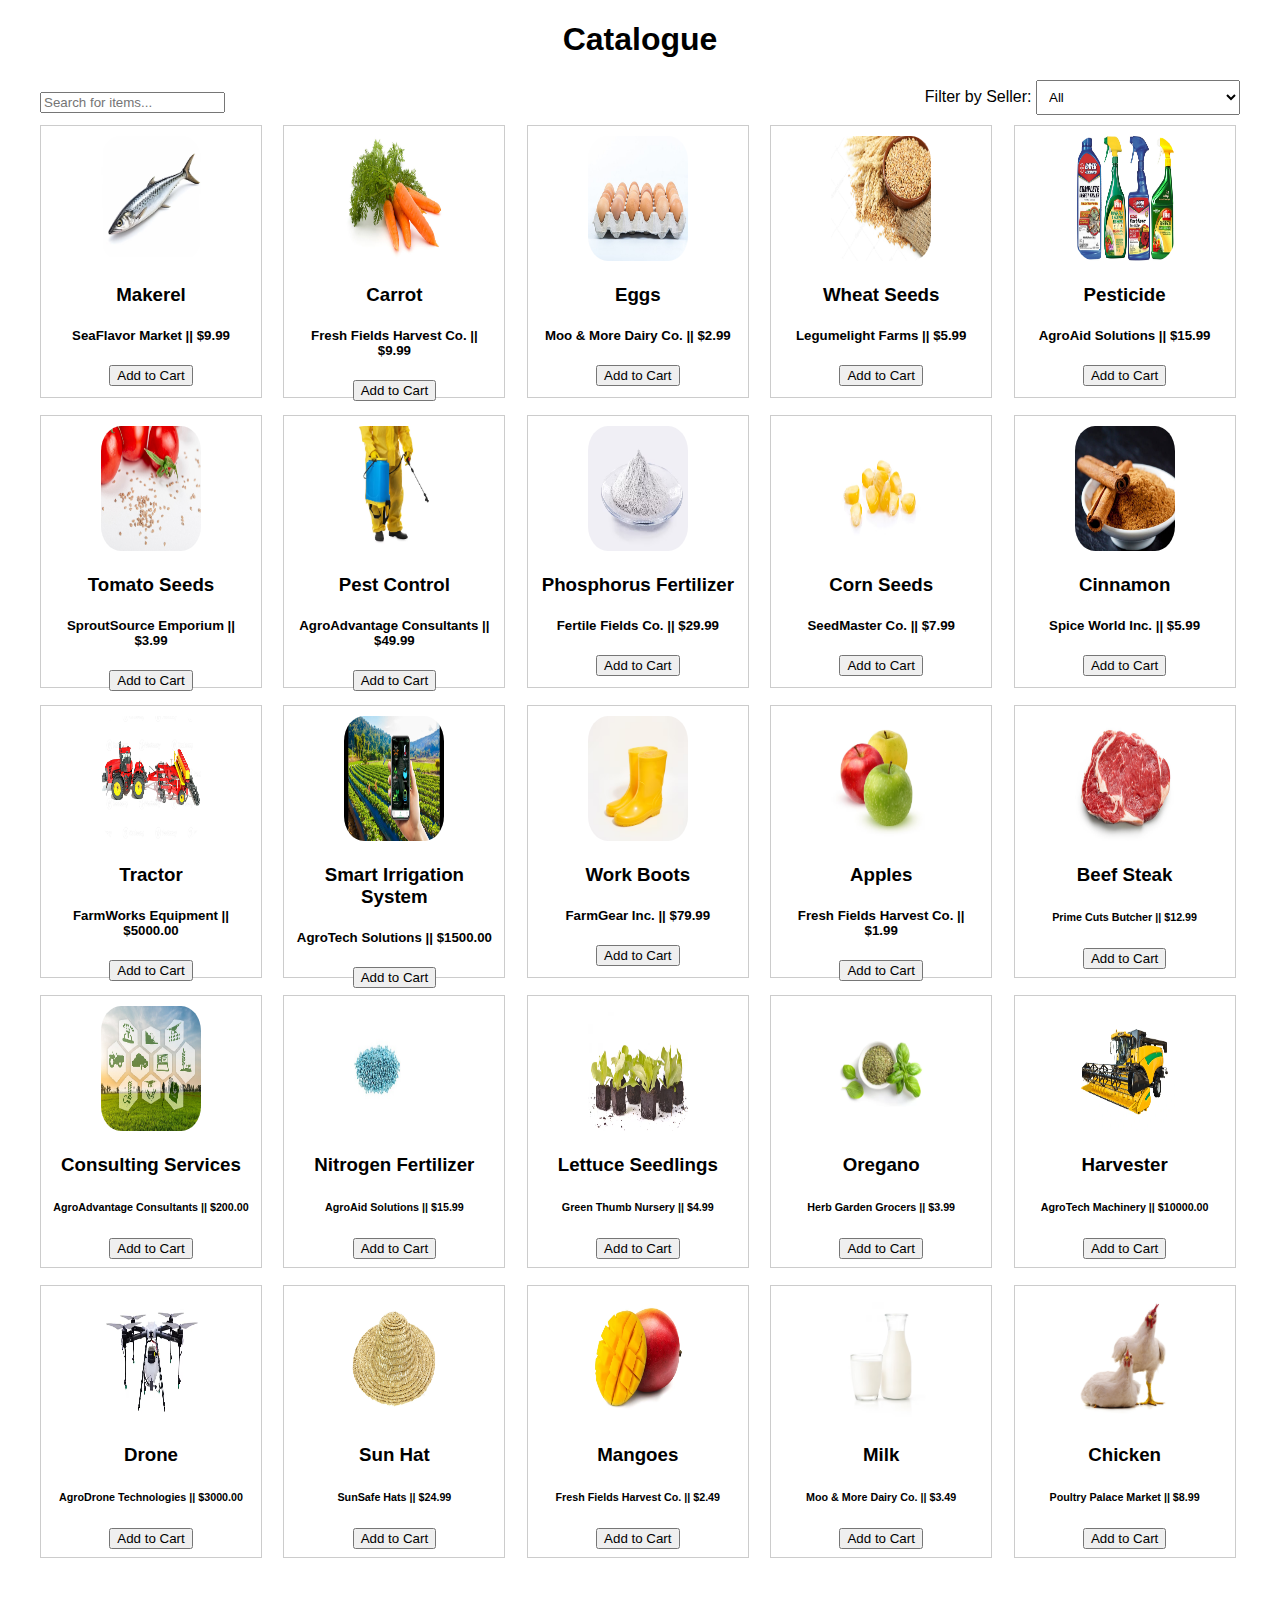
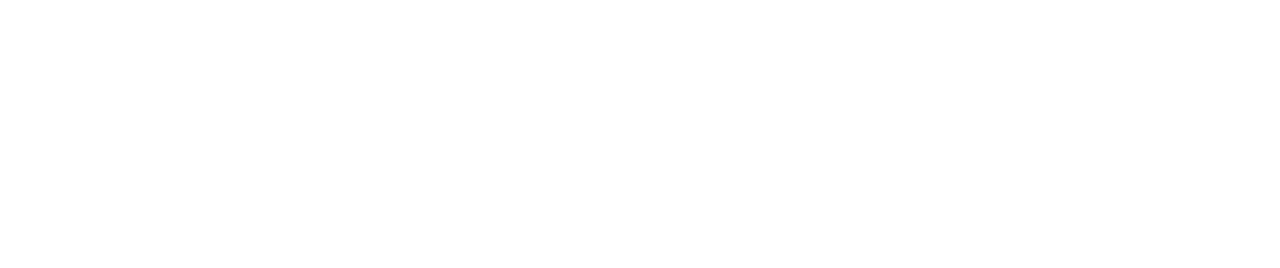
==== catalogue.html @ 93acbcc5 "created new catalog, css and js" ====
<!DOCTYPE html>
<html lang="en">
<head>
<meta charset="UTF-8">
<meta name="viewport" content="width=device-width, initial-scale=1.0">
<title>Product Catalog</title>
<link rel="stylesheet" href="catalogue.css">
<link rel="stylesheet" href="https://cdnjs.cloudflare.com/ajax/libs/font-awesome/6.5.1/css/all.min.css" integrity="sha512-DTOQO9RWCH3ppGqcWaEA1BIZOC6xxalwEsw9c2QQeAIftl+Vegovlnee1c9QX4TctnWMn13TZye+giMm8e2LwA==" crossorigin="anonymous" referrerpolicy="no-referrer" />
</head>
<body>

<div class="container">
  <center><h1>Catalogue</h1></center>
  
  <div class="search-filter-divs">
    <div>
      <input type="text" id="searchInput" onkeyup="searchItems()" placeholder="Search for items...">
    </div>
  
    <div class="filter">
      <label for="seller">Filter by Seller:</label>
      <!-- <select id="category"> -->
        <select id="seller" onchange="filterItems()">
          <option value="all">All</option>
          <option value="SeaFlavor Market">SeaFlavor Market</option>
          <option value="Fresh Fields Harvest Co.">Fresh Fields Harvest Co.</option>
          <option value="Moo & More Dairy Co.">Moo & More Dairy Co.</option>
          <option value="Herb Garden Grocery">Herb Garden Grocery</option>
          <option value="Legumelight Farms">Legumelight Farms</option>
          <option value="Poultry Palace Market">Poultry Palace Market</option>
          <option value="AgroAid Solutions">AgroAid Solutions</option>
          <option value="SproutSource Emporium">SproutSource Emporium</option>
          <option value="FarmWorks Equipment">FarmWorks Equipment</option>
          <option value="AgroAdvantage Consultants">AgroAdvantage Consultants</option>
      </select>
    </div>

    
  </div>
  
  
  <div id="items" class="catalog">
    <div class="catalog-grid" id=""catalogGrid>

      <div class="catalog-item">
        <img src="assets/topaz_agro_jennifer/Catalogue/mackerel-fish-white-background_1011712-30.avif" alt="makerel-fish">
        <h3>Makerel</h3>
        <h5>SeaFlavor Market || $9.99 </h5>
        <!-- <button onclick="addToCart('Makerel', 'SeaFlavor Market', 9.99)">Add to Cart</button> -->
          <div><button type="submit" className="btn"> <i class="fa-solid fa-cart-plus"></i>Add to Cart</button></div>
        </div>

      <div class="catalog-item">
        <img src="assets/topaz_agro_jennifer/Catalogue/carrot.jpg" alt="carrot">
        <h3>Carrot</h3>
        <h5>Fresh Fields Harvest Co. || $9.99</h5>
        <div><button type="submit" className="btn"> <i class="fa-solid fa-cart-plus"></i>Add to Cart</button></div>
      </div>

      <div class="catalog-item">
        <img src="assets/topaz_agro_jennifer/Catalogue/egg-crate-white-background_44074-2251.jpg" alt="eggs">
        <h3>Eggs</h3>
        <h5>Moo & More Dairy Co. || $2.99</h5>
        <div><button type="submit" className="btn"> <i class="fa-solid fa-cart-plus"></i>Add to Cart</button></div>
      </div>

      <div class="catalog-item">
        <img src="assets/topaz_agro_jennifer/Catalogue/wheat seeds.jpg" alt="wheat seeds">
        <h3>Wheat Seeds</h3>
        <h5>Legumelight Farms || $5.99</h5>
        <div><button type="submit" className="btn"> <i class="fa-solid fa-cart-plus"></i>Add to Cart</button></div>
      </div>

      <div class="catalog-item">
        <img src="assets/topaz_agro_jennifer/Catalogue/pesticides.jpg" alt="pesticide">
        <h3>Pesticide</h3>
        <h5>AgroAid Solutions || $15.99</h5>
        <div><button type="submit" className="btn"> <i class="fa-solid fa-cart-plus"></i>Add to Cart</button></div>
      </div>

      <div class="catalog-item">
        <img src="assets/topaz_agro_jennifer/Catalogue/tomato seeds.jpg" alt="tomato seeds">
        <h3>Tomato Seeds</h3>
        <h5>SproutSource Emporium || $3.99</h5>
        <div><button type="submit" className="btn"> <i class="fa-solid fa-cart-plus"></i>Add to Cart</button></div>
      </div>

<div class="catalog-item">
    <img src="assets/topaz_agro_jennifer/Catalogue/pest control.avif" alt="pest control">
    <h3>Pest Control</h3>
    <h5>AgroAdvantage Consultants || $49.99</h5>
    <div><button type="submit" className="btn"> <i class="fa-solid fa-cart-plus"></i>Add to Cart</button></div>
</div>

<div class="catalog-item">
    <img src="assets/topaz_agro_jennifer/Catalogue/phosphate fertilizer.avif" alt="phosphorus fertilizer">
    <h3>Phosphorus Fertilizer</h3>
    <h5>Fertile Fields Co. || $29.99</h5>
    <div><button type="submit" className="btn"> <i class="fa-solid fa-cart-plus"></i>Add to Cart</button></div>
</div>

<div class="catalog-item">
    <img src="assets/topaz_agro_jennifer/Catalogue/yellow-corn-seeds.avif" alt="corn seeds">
    <h3>Corn Seeds</h3>
    <h5>SeedMaster Co. || $7.99</h5>
    <div><button type="submit" className="btn"> <i class="fa-solid fa-cart-plus"></i>Add to Cart</button></div>
</div>

<div class="catalog-item">
    <img src="assets/topaz_agro_jennifer/Catalogue/cinammon.jpg" alt="cinnamon">
    <h3>Cinnamon</h3>
    <h5>Spice World Inc. || $5.99</h5>
    <div><button type="submit" className="btn"> <i class="fa-solid fa-cart-plus"></i>Add to Cart</button></div>
</div>

<div class="catalog-item">
    <img src="assets/topaz_agro_jennifer/Catalogue/farm-tractor.jpg" alt="tractor">
    <h3>Tractor</h3>
    <h5>FarmWorks Equipment || $5000.00</h5>
    <div><button type="submit" className="btn"> <i class="fa-solid fa-cart-plus"></i>Add to Cart</button></div>
</div>

<div class="catalog-item">
    <img src="assets/topaz_agro_jennifer/Catalogue/smart irrigation system.jpg" alt="smart irrigation system">
    <h3>Smart Irrigation System</h3>
    <h5>AgroTech Solutions || $1500.00</h5>
    <div><button type="submit" className="btn"> <i class="fa-solid fa-cart-plus"></i>Add to Cart</button></div>
</div>

<div class="catalog-item">
    <img src="assets/topaz_agro_jennifer/Catalogue/work boots.avif" alt="work boots">
    <h3>Work Boots</h3>
    <h5>FarmGear Inc. || $79.99</h5>
    <div><button type="submit" className="btn"> <i class="fa-solid fa-cart-plus"></i>Add to Cart</button></div>
</div>

<div class="catalog-item">
    <img src="assets/topaz_agro_jennifer/Catalogue/apples.avif" alt="apples">
    <h3>Apples</h3>
    <h5>Fresh Fields Harvest Co. || $1.99</h5>
    <div><button type="submit" className="btn"> <i class="fa-solid fa-cart-plus"></i>Add to Cart</button></div>
</div>

<div class="catalog-item">
    <img src="assets/topaz_agro_jennifer/Catalogue/beef steak.jpg" alt="beef steak">
    <h3>Beef Steak</h3>
    <h6>Prime Cuts Butcher || $12.99</h6>
    <div><button type="submit" className="btn"> <i class="fa-solid fa-cart-plus"></i>Add to Cart</button></div>
</div>

<!-- Additional catalog-items -->
<div class="catalog-item">
    <img src="assets/topaz_agro_jennifer/Catalogue/consulting services.jpg" alt="consulting services">
    <h3>Consulting Services</h3>
    <h6>AgroAdvantage Consultants || $200.00</h6>
    <div><button type="submit" className="btn"> <i class="fa-solid fa-cart-plus"></i>Add to Cart</button></div>
</div>

<div class="catalog-item">
    <img src="assets/topaz_agro_jennifer/Catalogue/nitrogen fertilizer.jpg" alt="nitrogen fertilizer">
    <h3>Nitrogen Fertilizer</h3>
    <h6>AgroAid Solutions || $15.99</h6>
    <div><button type="submit" className="btn"> <i class="fa-solid fa-cart-plus"></i>Add to Cart</button></div>
</div>

<div class="catalog-item">
    <img src="assets/topaz_agro_jennifer/Catalogue/lettuce-seedlings.avif" alt="lettuce seedlings">
    <h3>Lettuce Seedlings</h3>
    <h6>Green Thumb Nursery || $4.99</h6>
    <div><button type="submit" className="btn"> <i class="fa-solid fa-cart-plus"></i>Add to Cart</button></div>
</div>

<div class="catalog-item">
    <img src="assets/topaz_agro_jennifer/Catalogue/oregano.webp" alt="oregano">
    <h3>Oregano</h3>
    <h6>Herb Garden Grocers || $3.99</h6>
    <div><button type="submit" className="btn"> <i class="fa-solid fa-cart-plus"></i>Add to Cart</button></div>
</div>

<div class="catalog-item">
    <img src="assets/topaz_agro_jennifer/Catalogue/harvester.webp" alt="harvester">
    <h3>Harvester</h3>
    <h6>AgroTech Machinery || $10000.00</h6>
    <div><button type="submit" className="btn"> <i class="fa-solid fa-cart-plus"></i>Add to Cart</button></div>
</div>

<div class="catalog-item">
    <img src="assets/topaz_agro_jennifer/Catalogue/drone.avif" alt="drone">
    <h3>Drone</h3>
    <h6>AgroDrone Technologies || $3000.00</h6>
    <div><button type="submit" className="btn"> <i class="fa-solid fa-cart-plus"></i>Add to Cart</button></div>
</div>

<div class="catalog-item">
    <img src="assets/topaz_agro_jennifer/Catalogue/sun hat.jpg" alt="sun hat">
    <h3>Sun Hat</h3>
    <h6>SunSafe Hats || $24.99</h6>
    <div><button type="submit" className="btn"> <i class="fa-solid fa-cart-plus"></i>Add to Cart</button></div>
</div>

<div class="catalog-item">
    <img src="assets/topaz_agro_jennifer/Catalogue/mango.avif" alt="mangoes">
    <h3>Mangoes</h3>
    <h6>Fresh Fields Harvest Co. || $2.49</h6>
    <div><button type="submit" className="btn"> <i class="fa-solid fa-cart-plus"></i>Add to Cart</button></div>
</div>

<div class="catalog-item">
    <img src="assets/topaz_agro_jennifer/Catalogue/milk.avif" alt="milk">
    <h3>Milk</h3>
    <h6>Moo & More Dairy Co. || $3.49</h6>
    <div><button type="submit" className="btn"> <i class="fa-solid fa-cart-plus"></i>Add to Cart</button></div>
</div>

<div class="catalog-item">
    <img src="assets/topaz_agro_jennifer/Catalogue/chicken.jpg" alt="chicken">
    <h3>Chicken</h3>
    <h6>Poultry Palace Market || $8.99</h6>
    <div><button type="submit" className="btn"> <i class="fa-solid fa-cart-plus"></i>Add to Cart</button></div>
</div>

  </div>
</div>

<script src="main.js"></script>
</body>
</html>
---- catalogue.css ----
/* CATALOGUE PAGE */
body {
    font-family: Arial, sans-serif;
    margin: 0;
    padding: 0;
  }
  
  .container {
    margin: 20px auto;
    padding: 0 40px;
  }
  
  h1 {
    text-align: center;
  }
  
  .filter {
    margin-bottom: 10px;
  }
  
  .filter select {
    padding: 8px;
  }
  
  .search-filter-divs{
    display: flex;
    justify-content: space-between;
    align-items: center;
}

  .catalog {
    /* display: grid; */
    grid-template-columns: repeat(auto-fill, minmax(200px, 1fr));
    grid-gap: 20px;
  }
  
  .items {
    border: 1px solid #ccc;
    padding: 10px;
  }

  .catalog-grid {
    display: grid;
    grid-template-columns: repeat(5, 1fr);
    grid-template-rows: repeat(6, 1fr);
    grid-column-gap: 17px;
    grid-row-gap: 17px;
    justify-content: center;
    }
  
  .catalog-item {
    width: 200px;
    /* margin: 10px; */
    padding: 10px;
    border: 1px solid #ccc;
    text-align: center;
  }
  
  .catalog-item img {
    size: 50%;
    border-radius: 20%;
    height: 50%;
    width: 50%;
  }

  /* Style the button container */
div {
  text-align: center;
}

/* Style the button */
.btn {
  background-color: #4CAF50; /* Green */
  border: none;
  color: white;
  padding: 10px 20px;
  text-align: center;
  text-decoration: none;
  display: inline-block;
  font-size: 16px;
  margin: 4px 2px;
  cursor: pointer;
  border-radius: 5px;
}

/* Hover effect */
.btn:hover {
  background-color: #45a049;
}

/* Style the cart icon */
/* .fa-cart-plus {
  margin-right: 5px;
} */
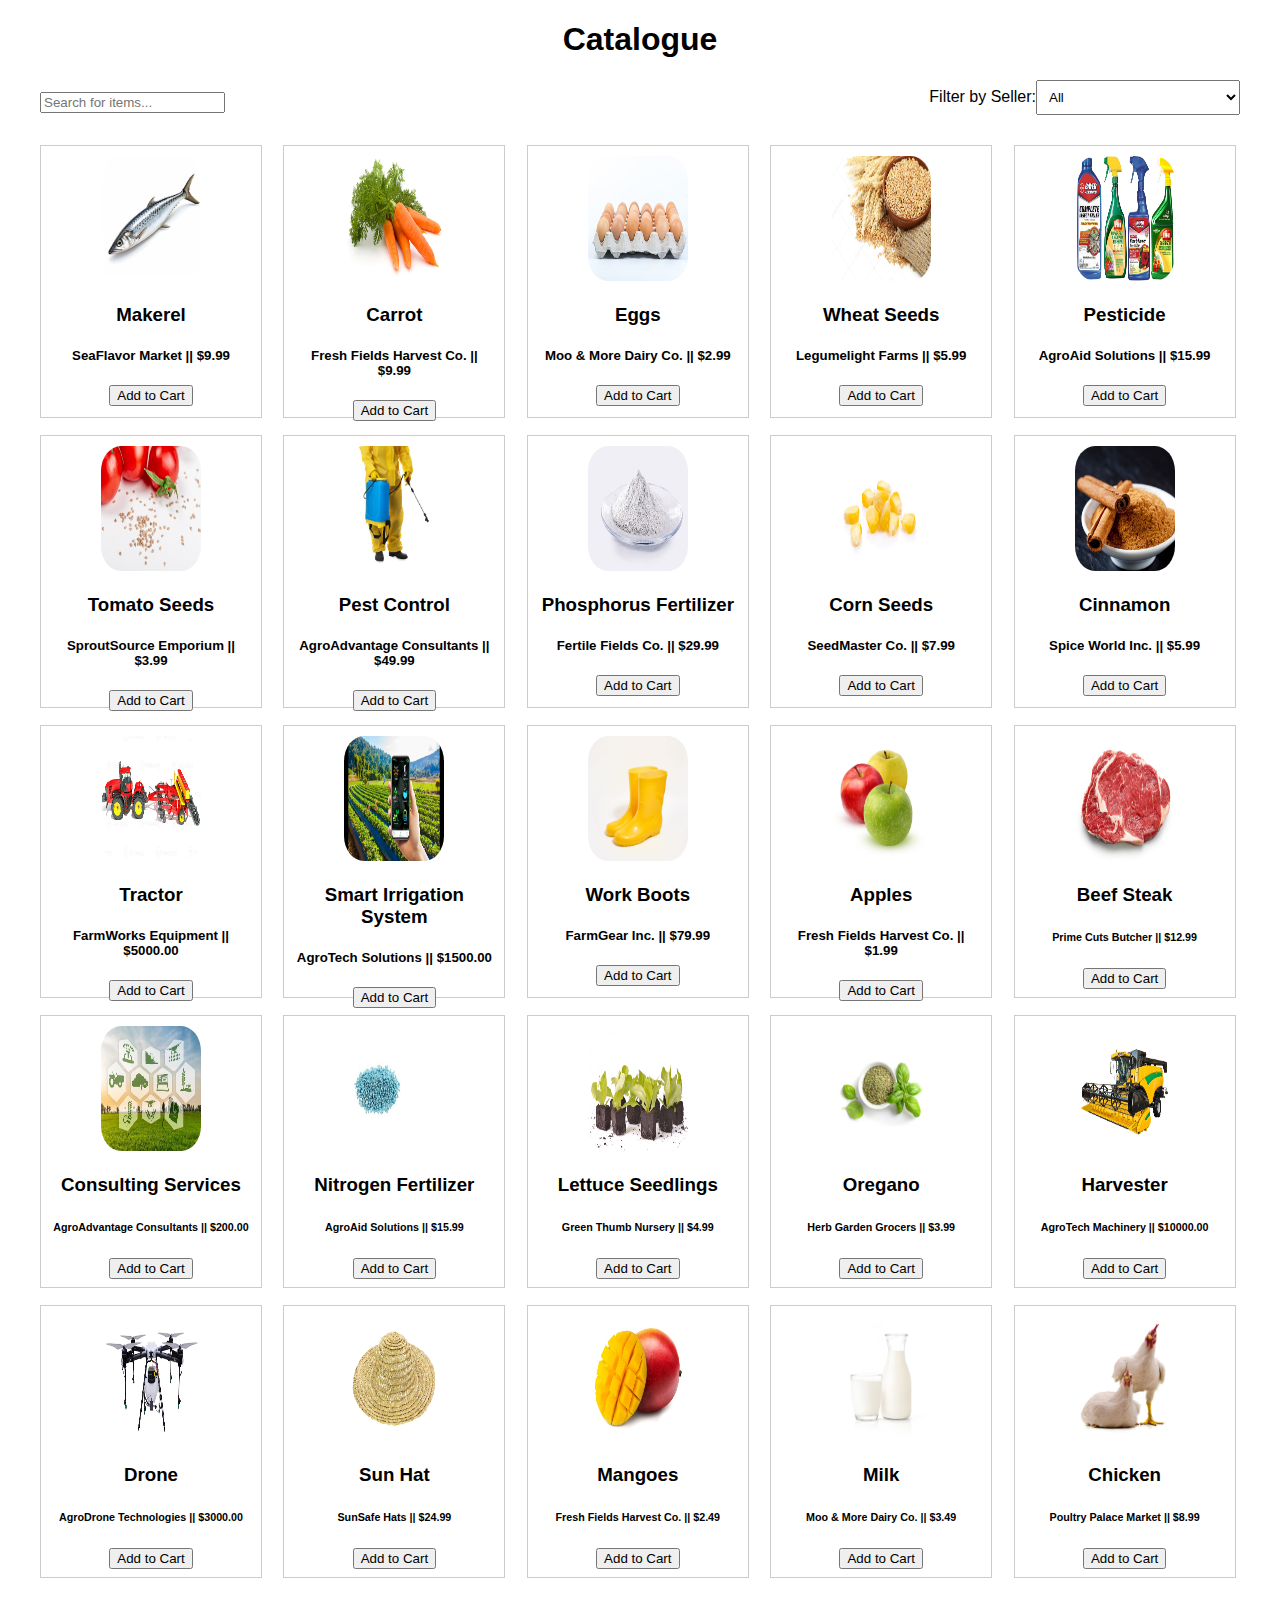
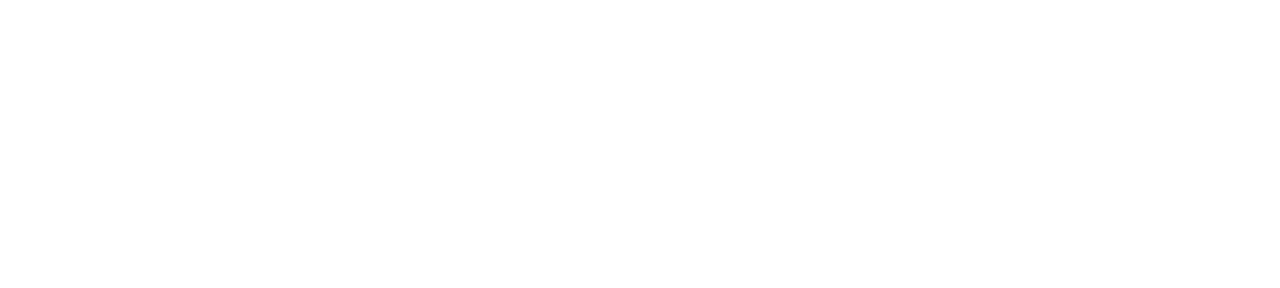
==== commit e3168d94: "try and error for javascript" ====
--- a/catalogue.html
+++ b/catalogue.html
@@ -14,16 +14,16 @@
   
   <div class="search-filter-divs">
     <div>
-      <input type="text" id="searchInput" onkeyup="searchItems()" placeholder="Search for items...">
+      <input type="text" id="searchInput" onchange="searchItems(event)" placeholder="Search for items...">
     </div>
   
     <div class="filter">
       <label for="seller">Filter by Seller:</label>
       <!-- <select id="category"> -->
-        <select id="seller" onchange="filterItems()">
+        <select id="seller" onchange="filterItems(event)">
           <option value="all">All</option>
           <option value="SeaFlavor Market">SeaFlavor Market</option>
-          <option value="Fresh Fields Harvest Co.">Fresh Fields Harvest Co.</option>
+          <option value="Fresh Fields Harvest">Fresh Fields Harvest Co.</option>
           <option value="Moo & More Dairy Co.">Moo & More Dairy Co.</option>
           <option value="Herb Garden Grocery">Herb Garden Grocery</option>
           <option value="Legumelight Farms">Legumelight Farms</option>
@@ -46,7 +46,6 @@
         <img src="assets/topaz_agro_jennifer/Catalogue/mackerel-fish-white-background_1011712-30.avif" alt="makerel-fish">
         <h3>Makerel</h3>
         <h5>SeaFlavor Market || $9.99 </h5>
-        <!-- <button onclick="addToCart('Makerel', 'SeaFlavor Market', 9.99)">Add to Cart</button> -->
           <div><button type="submit" className="btn"> <i class="fa-solid fa-cart-plus"></i>Add to Cart</button></div>
         </div>
 
@@ -148,7 +147,6 @@
     <div><button type="submit" className="btn"> <i class="fa-solid fa-cart-plus"></i>Add to Cart</button></div>
 </div>
 
-<!-- Additional catalog-items -->
 <div class="catalog-item">
     <img src="assets/topaz_agro_jennifer/Catalogue/consulting services.jpg" alt="consulting services">
     <h3>Consulting Services</h3>
@@ -222,6 +220,6 @@
   </div>
 </div>
 
-<script src="main.js"></script>
+<script src="./main.js"></script>
 </body>
-</html>+</html> --- a/catalogue.css
+++ b/catalogue.css
@@ -16,22 +16,33 @@
   
   .filter {
     margin-bottom: 10px;
+    display: flex;
+    align-items: center;
   }
   
   .filter select {
     padding: 8px;
   }
   
+  .searchInput {
+    padding: 8px;
+    width: 70%;
+    border: 1px solid #ccc;
+    border-radius: 4px;
+  }
+
   .search-filter-divs{
     display: flex;
     justify-content: space-between;
     align-items: center;
+    margin-bottom: 20px
 }
 
   .catalog {
     /* display: grid; */
     grid-template-columns: repeat(auto-fill, minmax(200px, 1fr));
     grid-gap: 20px;
+    width: 100%
   }
   
   .items {
@@ -88,7 +99,3 @@
   background-color: #45a049;
 }
 
-/* Style the cart icon */
-/* .fa-cart-plus {
-  margin-right: 5px;
-} */